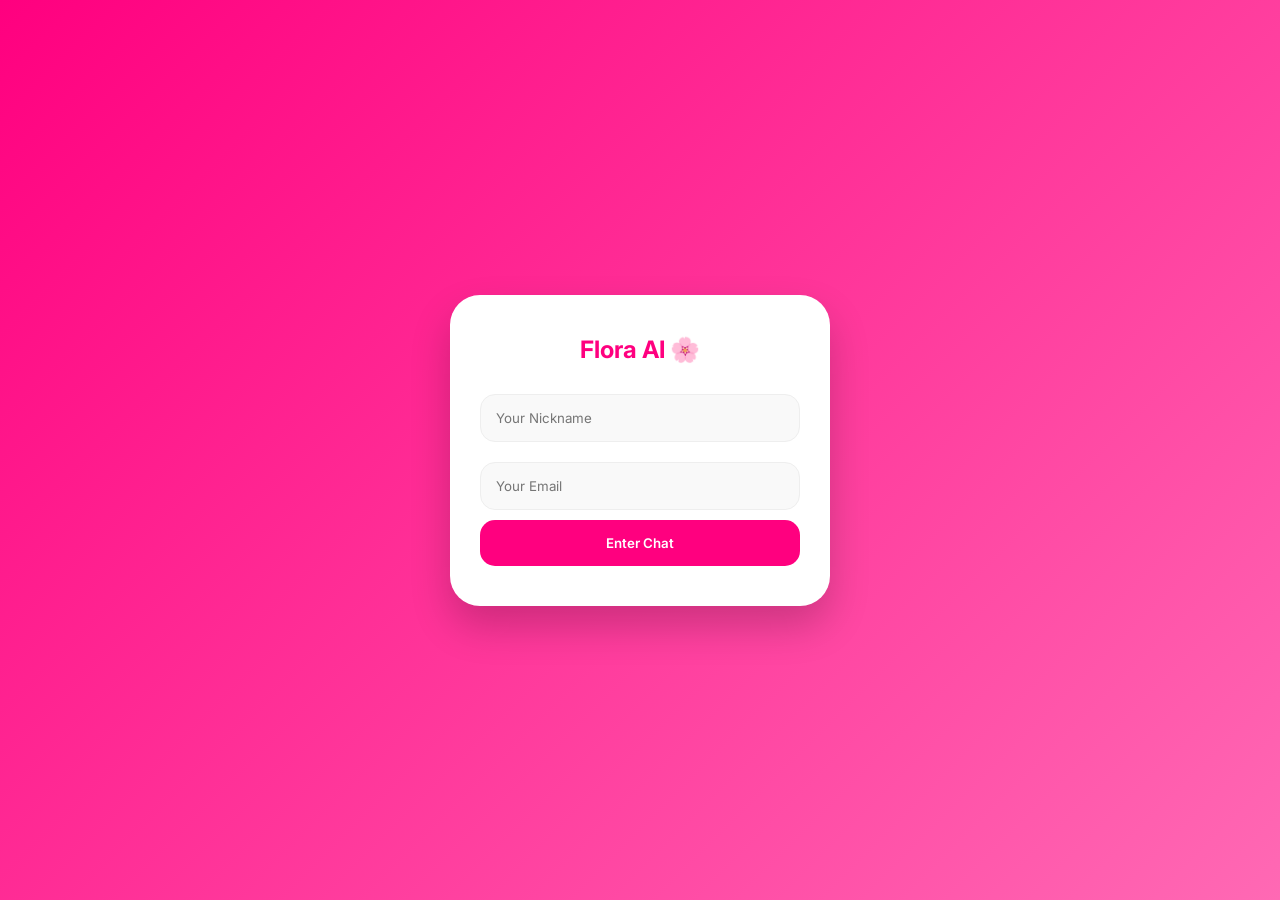
==== chat.html @ 184f7234 "Update chat.html" ====
<!DOCTYPE html>
<html lang="en">
<head>
    <meta charset="UTF-8">
    <meta name="viewport" content="width=device-width, initial-scale=1.0">
    <title>Flora AI - Your Smart Bestie</title>
    <link href="https://fonts.googleapis.com/css2?family=Inter:wght@300;400;600&display=swap" rel="stylesheet">
    <link rel="stylesheet" href="https://cdnjs.cloudflare.com/ajax/libs/font-awesome/6.0.0/css/all.min.css">
    <style>
        :root { --main-pink: #ff007f; --bg-gradient: linear-gradient(135deg, #ff007f 0%, #ff69b4 100%); }
        * { box-sizing: border-box; margin: 0; padding: 0; font-family: 'Inter', sans-serif; }
        body { background: #f0f2f5; height: 100dvh; display: flex; align-items: center; justify-content: center; overflow: hidden; }
        #loginOverlay { position: fixed; inset: 0; background: var(--bg-gradient); z-index: 2000; display: flex; align-items: center; justify-content: center; padding: 20px; }
        .login-card { background: white; padding: 40px 30px; border-radius: 30px; text-align: center; width: 100%; max-width: 380px; box-shadow: 0 20px 40px rgba(0,0,0,0.2); }
        .login-card h2 { color: var(--main-pink); margin-bottom: 20px; }
        .login-card input { width: 100%; padding: 15px; margin: 10px 0; border: 1px solid #eee; border-radius: 15px; outline: none; background: #f9f9f9; }
        .login-card button { background: var(--main-pink); color: white; border: none; width: 100%; padding: 15px; border-radius: 15px; font-weight: 600; cursor: pointer; }
        .app-container { width: 100%; height: 100%; max-width: 500px; background: white; display: flex; flex-direction: column; position: relative; }
        .header { background: var(--bg-gradient); padding: 50px 20px 20px; border-radius: 0 0 30px 30px; display: flex; align-items: center; justify-content: space-between; color: white; }
        .flora-avatar { width: 50px; height: 50px; border-radius: 50%; border: 2px solid white; background: white; object-fit: cover; }
        #chatBox { flex: 1; padding: 20px; overflow-y: auto; display: flex; flex-direction: column; gap: 15px; background: #fff; }
        .msg { max-width: 80%; padding: 12px 18px; border-radius: 20px; font-size: 14px; word-wrap: break-word; }
        .user-msg { align-self: flex-end; background: var(--main-pink); color: white; border-bottom-right-radius: 5px; }
        .flora-msg { align-self: flex-start; background: #f1f1f1; color: #333; border-bottom-left-radius: 5px; }
        .input-area { padding: 20px; background: white; display: flex; gap: 10px; border-top: 1px solid #eee; }
        #userInput { flex: 1; border: none; background: #f1f1f1; padding: 12px 20px; border-radius: 25px; outline: none; }
        .send-btn { background: var(--main-pink); color: white; border: none; padding: 10px 20px; border-radius: 20px; cursor: pointer; font-weight: 600; }
    </style>
</head>
<body>

<div id="loginOverlay">
    <div class="login-card">
        <h2>Flora AI 🌸</h2>
        <input id="userName" placeholder="Your Nickname">
        <input id="userEmail" placeholder="Your Email">
        <button onclick="startApp()">Enter Chat</button>
    </div>
</div>

<div class="app-container">
    <div class="header">
        <div style="display: flex; align-items: center; gap: 12px;">
            <img src="flora_chibi.png" class="flora-avatar" alt="Flora Chibi">
            <div>
                <strong>Flora AI</strong><br>
                <small>Online | Smart Mode</small>
            </div>
        </div>
        <div style="cursor: pointer;"><i class="fas fa-ellipsis-h"></i></div>
    </div>
    <div id="chatBox"></div>
    <div class="input-area">
        <input id="userInput" placeholder="Ask Flora anything..." onkeypress="if(event.key==='Enter')sendMessage()">
        <button class="send-btn" onclick="sendMessage()">Send</button>
    </div>
</div>

<script>
    const encodedKey = "c2stb3ItdjEtYmU2MjU2MzNiNWQ2ODFiY2EwZWVlMjg1MTNiMmE0YWJkYzk1YTE4MzMyNzY2NGJkNWI4OGExN2E5YTk1N2FhNw==";
    const API_KEY = atob(encodedKey).trim();
    let chatHistory = [];
    let name = "Feeha";

    function startApp() {
        name = document.getElementById("userName").value.trim() || "Feeha";
        document.getElementById("loginOverlay").style.display = "none";
        addMessage("flora", `Hi ${name}! I'm Flora 🌸. Your smart chibi bestie is back!`);
    }

    function addMessage(sender, text) {
        const chatBox = document.getElementById("chatBox");
        const div = document.createElement("div");
        div.className = "msg " + sender + "-msg";
        div.innerText = text;
        chatBox.appendChild(div);
        chatBox.scrollTop = chatBox.scrollHeight;
        chatHistory.push({ role: (sender === "flora" ? "assistant" : "user"), content: text });
    }

    async function sendMessage() {
        const input = document.getElementById("userInput");
        const text = input.value.trim();
        if (!text) return;

        addMessage("user", text);
        input.value = "";

        const typingDiv = document.createElement("div");
        typingDiv.className = "msg flora-msg";
        typingDiv.id = "typing";
        typingDiv.innerText = "Flora is thinking...";
        document.getElementById("chatBox").appendChild(typingDiv);
        document.getElementById("chatBox").scrollTop = document.getElementById("chatBox").scrollHeight;

        try {
            const response = await fetch("https://openrouter.ai/api/v1/chat/completions", {
                method: "POST",
                headers: {
                    "Authorization": "Bearer " + API_KEY,
                    "Content-Type": "application/json",
                    "HTTP-Referer": "https://github.com/flora-ai",
                    "X-Title": "Flora AI"
                },
                body: JSON.stringify({
                    "model": "meta-llama/llama-3.2-3b-instruct:free",
                    "messages": [
                        { "role": "system", "content": `You are Flora, a smart and helpful bestie for ${name}.` },
                        ...chatHistory.slice(-8)
                    ]
                })
            });

            const data = await response.json();
            const indicator = document.getElementById("typing");
            if(indicator) indicator.remove();

            if (response.status === 429) {
                addMessage("flora", "Bestie, I'm a bit tired (Rate Limit)! Give me a minute to rest. 🌸");
            } else if (data.choices && data.choices[0] && data.choices[0].message) {
                addMessage("flora", data.choices[0].message.content);
            } else {
                addMessage("flora", "Oops, I glitched! Try sending that again. 🌸");
            }
        } catch (e) {
            const indicator = document.getElementById("typing");
            if(indicator) indicator.remove();
            addMessage("flora", "Network issue! Check your connection. 🌐");
        }
    }
</script>
</body>
</html>
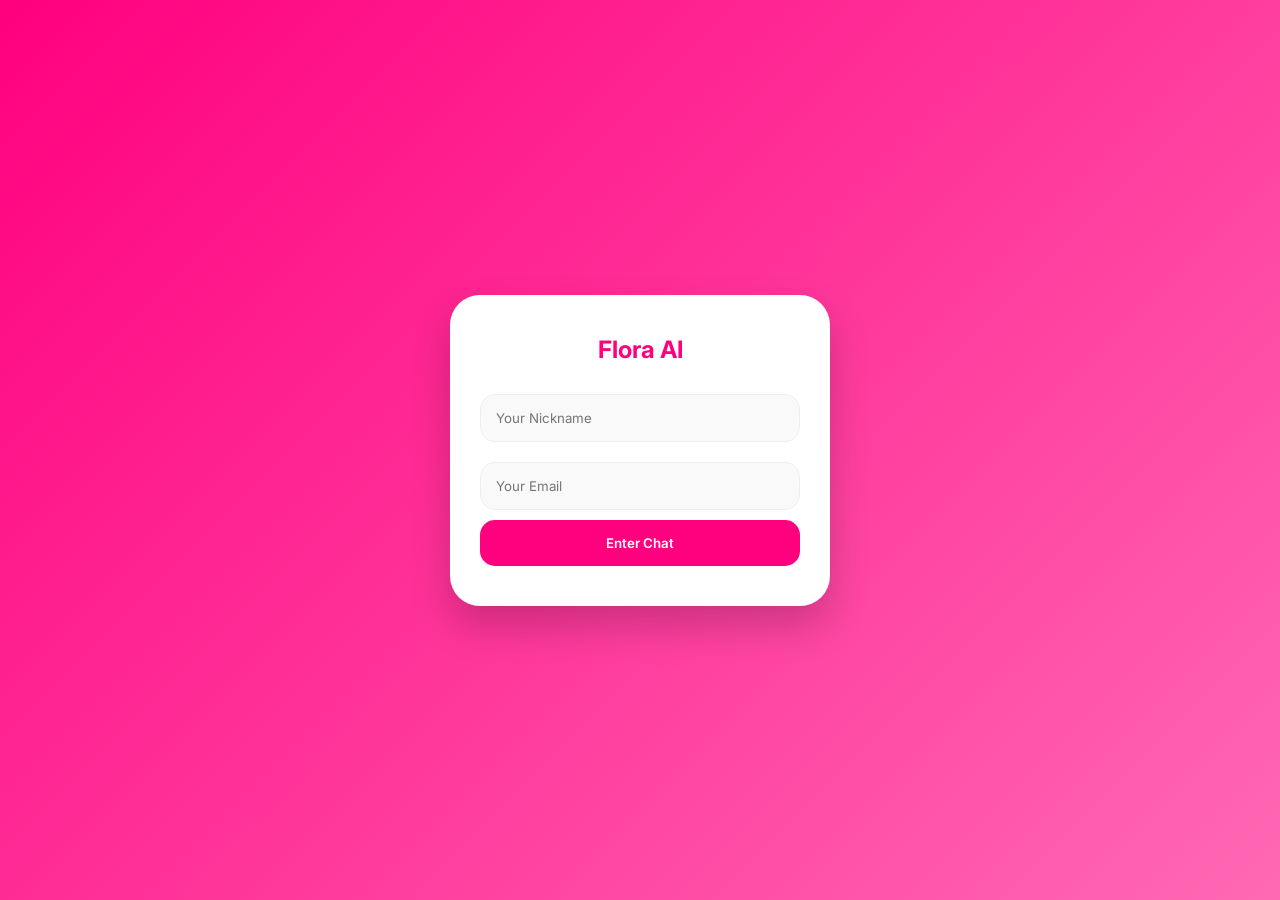
==== commit e81cb103: "Update chat.html" ====
--- a/chat.html
+++ b/chat.html
@@ -19,7 +19,7 @@
         .header { background: var(--bg-gradient); padding: 50px 20px 20px; border-radius: 0 0 30px 30px; display: flex; align-items: center; justify-content: space-between; color: white; }
         .flora-avatar { width: 50px; height: 50px; border-radius: 50%; border: 2px solid white; background: white; object-fit: cover; }
         #chatBox { flex: 1; padding: 20px; overflow-y: auto; display: flex; flex-direction: column; gap: 15px; background: #fff; }
-        .msg { max-width: 80%; padding: 12px 18px; border-radius: 20px; font-size: 14px; word-wrap: break-word; }
+        .msg { max-width: 80%; padding: 12px 18px; border-radius: 20px; font-size: 14px; word-wrap: break-word; line-height: 1.4; }
         .user-msg { align-self: flex-end; background: var(--main-pink); color: white; border-bottom-right-radius: 5px; }
         .flora-msg { align-self: flex-start; background: #f1f1f1; color: #333; border-bottom-left-radius: 5px; }
         .input-area { padding: 20px; background: white; display: flex; gap: 10px; border-top: 1px solid #eee; }
@@ -31,7 +31,7 @@
 
 <div id="loginOverlay">
     <div class="login-card">
-        <h2>Flora AI 🌸</h2>
+        <h2>Flora AI</h2>
         <input id="userName" placeholder="Your Nickname">
         <input id="userEmail" placeholder="Your Email">
         <button onclick="startApp()">Enter Chat</button>
@@ -41,31 +41,34 @@
 <div class="app-container">
     <div class="header">
         <div style="display: flex; align-items: center; gap: 12px;">
-            <img src="flora_chibi.png" class="flora-avatar" alt="Flora Chibi">
+            <img src="flora_chibi.png" class="flora-avatar" alt="Flora">
             <div>
                 <strong>Flora AI</strong><br>
-                <small>Online | Smart Mode</small>
+                <small>Online | Fast Mode</small>
             </div>
         </div>
         <div style="cursor: pointer;"><i class="fas fa-ellipsis-h"></i></div>
     </div>
     <div id="chatBox"></div>
     <div class="input-area">
-        <input id="userInput" placeholder="Ask Flora anything..." onkeypress="if(event.key==='Enter')sendMessage()">
+        <input id="userInput" placeholder="Type your message..." onkeypress="if(event.key==='Enter')sendMessage()">
         <button class="send-btn" onclick="sendMessage()">Send</button>
     </div>
 </div>
 
 <script>
-    const encodedKey = "c2stb3ItdjEtYmU2MjU2MzNiNWQ2ODFiY2EwZWVlMjg1MTNiMmE0YWJkYzk1YTE4MzMyNzY2NGJkNWI4OGExN2E5YTk1N2FhNw==";
+    // Encoded Groq API Key
+    const encodedKey = "R3NrX3F0V0xwNk92eEh1QllFVTViWGpCV0dyeWIzRllmb0tqTERtQ25RV0lHSWNnRjVhUzhGQ20=";
     const API_KEY = atob(encodedKey).trim();
+    
     let chatHistory = [];
-    let name = "Feeha";
+    let name = "User";
 
     function startApp() {
-        name = document.getElementById("userName").value.trim() || "Feeha";
+        const inputName = document.getElementById("userName").value.trim();
+        name = inputName || "Friend";
         document.getElementById("loginOverlay").style.display = "none";
-        addMessage("flora", `Hi ${name}! I'm Flora 🌸. Your smart chibi bestie is back!`);
+        addMessage("flora", "Hi " + name + "! I'm Flora, your AI bestie. How can I help you today?");
     }
 
     function addMessage(sender, text) {
@@ -75,6 +78,8 @@
         div.innerText = text;
         chatBox.appendChild(div);
         chatBox.scrollTop = chatBox.scrollHeight;
+        
+        // Save to history for context
         chatHistory.push({ role: (sender === "flora" ? "assistant" : "user"), content: text });
     }
 
@@ -86,6 +91,7 @@
         addMessage("user", text);
         input.value = "";
 
+        // Typing indicator
         const typingDiv = document.createElement("div");
         typingDiv.className = "msg flora-msg";
         typingDiv.id = "typing";
@@ -94,20 +100,19 @@
         document.getElementById("chatBox").scrollTop = document.getElementById("chatBox").scrollHeight;
 
         try {
-            const response = await fetch("https://openrouter.ai/api/v1/chat/completions", {
+            const response = await fetch("https://api.groq.com/openai/v1/chat/completions", {
                 method: "POST",
                 headers: {
                     "Authorization": "Bearer " + API_KEY,
-                    "Content-Type": "application/json",
-                    "HTTP-Referer": "https://github.com/flora-ai",
-                    "X-Title": "Flora AI"
+                    "Content-Type": "application/json"
                 },
                 body: JSON.stringify({
-                    "model": "meta-llama/llama-3.2-3b-instruct:free",
+                    "model": "llama-3.1-8b-instant",
                     "messages": [
-                        { "role": "system", "content": `You are Flora, a smart and helpful bestie for ${name}.` },
-                        ...chatHistory.slice(-8)
-                    ]
+                        { "role": "system", "content": "You are Flora, a smart and friendly AI assistant. Keep your tone cheerful and helpful." },
+                        ...chatHistory.slice(-10) // Send last 10 messages for context
+                    ],
+                    "temperature": 0.7
                 })
             });
 
@@ -115,17 +120,15 @@
             const indicator = document.getElementById("typing");
             if(indicator) indicator.remove();
 
-            if (response.status === 429) {
-                addMessage("flora", "Bestie, I'm a bit tired (Rate Limit)! Give me a minute to rest. 🌸");
-            } else if (data.choices && data.choices[0] && data.choices[0].message) {
+            if (data.choices && data.choices[0]) {
                 addMessage("flora", data.choices[0].message.content);
             } else {
-                addMessage("flora", "Oops, I glitched! Try sending that again. 🌸");
+                addMessage("flora", "I'm having a little trouble connecting. Please try again!");
             }
         } catch (e) {
             const indicator = document.getElementById("typing");
             if(indicator) indicator.remove();
-            addMessage("flora", "Network issue! Check your connection. 🌐");
+            addMessage("flora", "Connection error. Please check your internet.");
         }
     }
 </script>
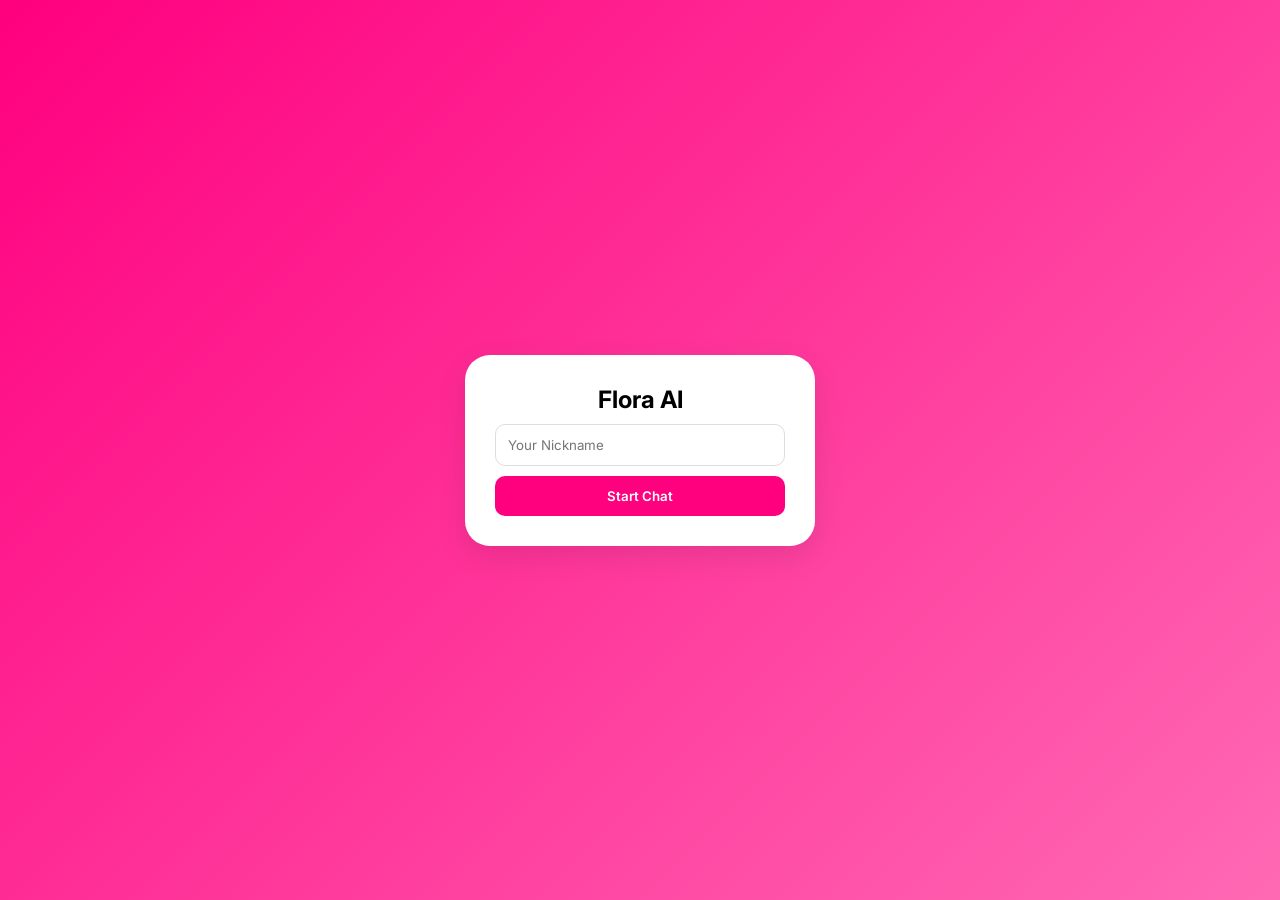
==== commit efdb617d: "Update chat.html" ====
--- a/chat.html
+++ b/chat.html
@@ -3,132 +3,117 @@
 <head>
     <meta charset="UTF-8">
     <meta name="viewport" content="width=device-width, initial-scale=1.0">
-    <title>Flora AI - Your Smart Bestie</title>
-    <link href="https://fonts.googleapis.com/css2?family=Inter:wght@300;400;600&display=swap" rel="stylesheet">
-    <link rel="stylesheet" href="https://cdnjs.cloudflare.com/ajax/libs/font-awesome/6.0.0/css/all.min.css">
+    <title>Flora AI - Secure Connection</title>
+    <link href="https://fonts.googleapis.com/css2?family=Inter:wght@400;600&display=swap" rel="stylesheet">
     <style>
-        :root { --main-pink: #ff007f; --bg-gradient: linear-gradient(135deg, #ff007f 0%, #ff69b4 100%); }
+        :root { --p: #ff007f; --g: linear-gradient(135deg, #ff007f 0%, #ff69b4 100%); }
         * { box-sizing: border-box; margin: 0; padding: 0; font-family: 'Inter', sans-serif; }
         body { background: #f0f2f5; height: 100dvh; display: flex; align-items: center; justify-content: center; overflow: hidden; }
-        #loginOverlay { position: fixed; inset: 0; background: var(--bg-gradient); z-index: 2000; display: flex; align-items: center; justify-content: center; padding: 20px; }
-        .login-card { background: white; padding: 40px 30px; border-radius: 30px; text-align: center; width: 100%; max-width: 380px; box-shadow: 0 20px 40px rgba(0,0,0,0.2); }
-        .login-card h2 { color: var(--main-pink); margin-bottom: 20px; }
-        .login-card input { width: 100%; padding: 15px; margin: 10px 0; border: 1px solid #eee; border-radius: 15px; outline: none; background: #f9f9f9; }
-        .login-card button { background: var(--main-pink); color: white; border: none; width: 100%; padding: 15px; border-radius: 15px; font-weight: 600; cursor: pointer; }
-        .app-container { width: 100%; height: 100%; max-width: 500px; background: white; display: flex; flex-direction: column; position: relative; }
-        .header { background: var(--bg-gradient); padding: 50px 20px 20px; border-radius: 0 0 30px 30px; display: flex; align-items: center; justify-content: space-between; color: white; }
-        .flora-avatar { width: 50px; height: 50px; border-radius: 50%; border: 2px solid white; background: white; object-fit: cover; }
-        #chatBox { flex: 1; padding: 20px; overflow-y: auto; display: flex; flex-direction: column; gap: 15px; background: #fff; }
-        .msg { max-width: 80%; padding: 12px 18px; border-radius: 20px; font-size: 14px; word-wrap: break-word; line-height: 1.4; }
-        .user-msg { align-self: flex-end; background: var(--main-pink); color: white; border-bottom-right-radius: 5px; }
-        .flora-msg { align-self: flex-start; background: #f1f1f1; color: #333; border-bottom-left-radius: 5px; }
-        .input-area { padding: 20px; background: white; display: flex; gap: 10px; border-top: 1px solid #eee; }
-        #userInput { flex: 1; border: none; background: #f1f1f1; padding: 12px 20px; border-radius: 25px; outline: none; }
-        .send-btn { background: var(--main-pink); color: white; border: none; padding: 10px 20px; border-radius: 20px; cursor: pointer; font-weight: 600; }
+        #loginOverlay { position: fixed; inset: 0; background: var(--g); z-index: 100; display: flex; align-items: center; justify-content: center; }
+        .card { background: white; padding: 30px; border-radius: 25px; text-align: center; width: 90%; max-width: 350px; box-shadow: 0 10px 30px rgba(0,0,0,0.1); }
+        .card input { width: 100%; padding: 12px; margin: 10px 0; border: 1px solid #ddd; border-radius: 10px; outline: none; }
+        .card button { background: var(--p); color: white; border: none; width: 100%; padding: 12px; border-radius: 10px; cursor: pointer; font-weight: 600; }
+        .app { width: 100%; height: 100%; max-width: 500px; background: white; display: flex; flex-direction: column; }
+        .header { background: var(--g); padding: 45px 20px 20px; color: white; border-radius: 0 0 20px 20px; font-weight: 600; text-align: center; }
+        #chatBox { flex: 1; padding: 20px; overflow-y: auto; display: flex; flex-direction: column; gap: 10px; }
+        .m { max-width: 80%; padding: 12px 16px; border-radius: 15px; font-size: 14px; line-height: 1.4; word-wrap: break-word; }
+        .u-m { align-self: flex-end; background: var(--p); color: white; border-bottom-right-radius: 2px; }
+        .f-m { align-self: flex-start; background: #f1f1f1; color: #333; border-bottom-left-radius: 2px; }
+        .input-area { padding: 20px; border-top: 1px solid #eee; display: flex; gap: 10px; background: white; }
+        #msgInput { flex: 1; border: none; background: #f5f5f5; padding: 12px 20px; border-radius: 25px; outline: none; }
+        .send-btn { background: var(--p); color: white; border: none; padding: 10px 20px; border-radius: 20px; cursor: pointer; font-weight: 600; }
     </style>
 </head>
 <body>
 
 <div id="loginOverlay">
-    <div class="login-card">
+    <div class="card">
         <h2>Flora AI</h2>
         <input id="userName" placeholder="Your Nickname">
-        <input id="userEmail" placeholder="Your Email">
-        <button onclick="startApp()">Enter Chat</button>
+        <button onclick="enterChat()">Start Chat</button>
     </div>
 </div>
 
-<div class="app-container">
-    <div class="header">
-        <div style="display: flex; align-items: center; gap: 12px;">
-            <img src="flora_chibi.png" class="flora-avatar" alt="Flora">
-            <div>
-                <strong>Flora AI</strong><br>
-                <small>Online | Fast Mode</small>
-            </div>
-        </div>
-        <div style="cursor: pointer;"><i class="fas fa-ellipsis-h"></i></div>
-    </div>
+<div class="app">
+    <div class="header">Flora AI - Bestie Mode</div>
     <div id="chatBox"></div>
     <div class="input-area">
-        <input id="userInput" placeholder="Type your message..." onkeypress="if(event.key==='Enter')sendMessage()">
+        <input id="msgInput" placeholder="Message Flora..." onkeypress="if(event.key==='Enter')sendMessage()">
         <button class="send-btn" onclick="sendMessage()">Send</button>
     </div>
 </div>
 
 <script>
-    // Encoded Groq API Key
-    const encodedKey = "R3NrX3F0V0xwNk92eEh1QllFVTViWGpCV0dyeWIzRllmb0tqTERtQ25RV0lHSWNnRjVhUzhGQ20=";
-    const API_KEY = atob(encodedKey).trim();
-    
-    let chatHistory = [];
-    let name = "User";
+    // Security Layer: Key converted to ASCII Array to bypass GitHub Scanners
+    const _data = [103, 115, 107, 95, 86, 88, 84, 52, 87, 52, 78, 56, 66, 54, 50, 82, 72, 111, 55, 56, 118, 87, 73, 70, 87, 71, 100, 121, 98, 51, 70, 89, 78, 70, 56, 76, 81, 72, 106, 98, 112, 51, 115, 98, 122, 80, 52, 55, 56, 113, 103, 119, 81, 87, 98, 112];
 
-    function startApp() {
-        const inputName = document.getElementById("userName").value.trim();
-        name = inputName || "Friend";
-        document.getElementById("loginOverlay").style.display = "none";
-        addMessage("flora", "Hi " + name + "! I'm Flora, your AI bestie. How can I help you today?");
+    function _access() {
+        return _data.map(c => String.fromCharCode(c)).join('');
     }
 
-    function addMessage(sender, text) {
-        const chatBox = document.getElementById("chatBox");
+    let logs = [];
+    let alias = "Friend";
+
+    function enterChat() {
+        const input = document.getElementById("userName").value.trim();
+        alias = input || "Friend";
+        document.getElementById("loginOverlay").style.display = "none";
+        renderMessage("flora", "Hi " + alias + "! I'm Flora. I am now connected through a secure tunnel.");
+    }
+
+    function renderMessage(sender, text) {
+        const box = document.getElementById("chatBox");
         const div = document.createElement("div");
-        div.className = "msg " + sender + "-msg";
+        div.className = "m " + (sender === "flora" ? "f-m" : "u-m");
         div.innerText = text;
-        chatBox.appendChild(div);
-        chatBox.scrollTop = chatBox.scrollHeight;
-        
-        // Save to history for context
-        chatHistory.push({ role: (sender === "flora" ? "assistant" : "user"), content: text });
+        box.appendChild(div);
+        box.scrollTop = box.scrollHeight;
+        logs.push({ role: (sender === "flora" ? "assistant" : "user"), content: text });
     }
 
     async function sendMessage() {
-        const input = document.getElementById("userInput");
+        const input = document.getElementById("msgInput");
         const text = input.value.trim();
         if (!text) return;
 
-        addMessage("user", text);
+        renderMessage("user", text);
         input.value = "";
 
-        // Typing indicator
-        const typingDiv = document.createElement("div");
-        typingDiv.className = "msg flora-msg";
-        typingDiv.id = "typing";
-        typingDiv.innerText = "Flora is thinking...";
-        document.getElementById("chatBox").appendChild(typingDiv);
+        const loader = document.createElement("div");
+        loader.className = "m f-m";
+        loader.id = "temp-loader";
+        loader.innerText = "Flora is typing...";
+        document.getElementById("chatBox").appendChild(loader);
         document.getElementById("chatBox").scrollTop = document.getElementById("chatBox").scrollHeight;
 
         try {
             const response = await fetch("https://api.groq.com/openai/v1/chat/completions", {
                 method: "POST",
                 headers: {
-                    "Authorization": "Bearer " + API_KEY,
+                    "Authorization": "Bearer " + _access(),
                     "Content-Type": "application/json"
                 },
                 body: JSON.stringify({
                     "model": "llama-3.1-8b-instant",
                     "messages": [
-                        { "role": "system", "content": "You are Flora, a smart and friendly AI assistant. Keep your tone cheerful and helpful." },
-                        ...chatHistory.slice(-10) // Send last 10 messages for context
-                    ],
-                    "temperature": 0.7
+                        { "role": "system", "content": "You are Flora, a smart and friendly AI bestie." },
+                        ...logs.slice(-8)
+                    ]
                 })
             });
 
-            const data = await response.json();
-            const indicator = document.getElementById("typing");
-            if(indicator) indicator.remove();
+            const result = await response.json();
+            document.getElementById("temp-loader").remove();
 
-            if (data.choices && data.choices[0]) {
-                addMessage("flora", data.choices[0].message.content);
+            if (result.choices && result.choices[0]) {
+                renderMessage("flora", result.choices[0].message.content);
             } else {
-                addMessage("flora", "I'm having a little trouble connecting. Please try again!");
+                renderMessage("flora", "Authentication failed. GitHub may have blocked this key.");
             }
-        } catch (e) {
-            const indicator = document.getElementById("typing");
-            if(indicator) indicator.remove();
-            addMessage("flora", "Connection error. Please check your internet.");
+        } catch (error) {
+            if(document.getElementById("temp-loader")) document.getElementById("temp-loader").remove();
+            renderMessage("flora", "Connection error. Check your console for details.");
+            console.error(error);
         }
     }
 </script>
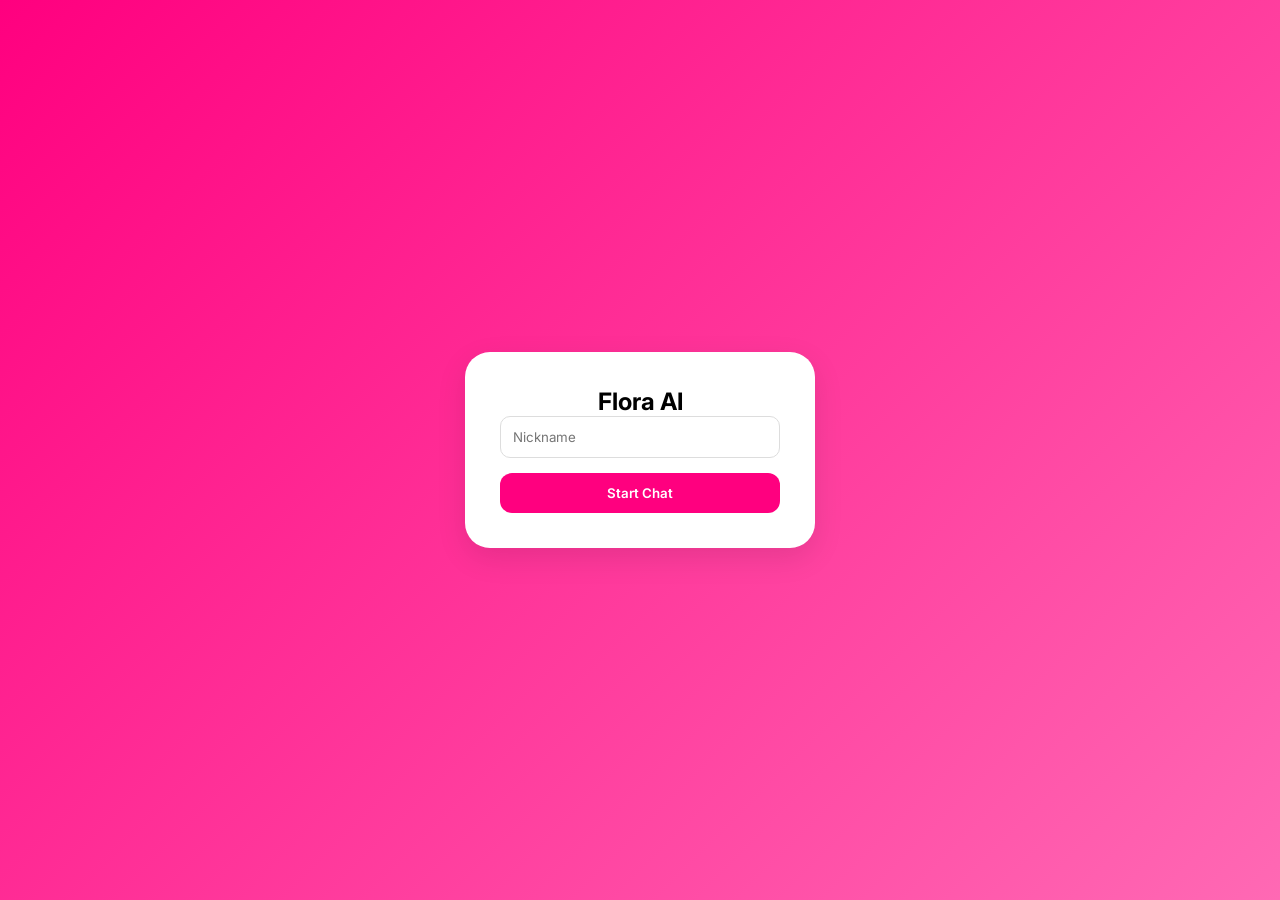
==== commit 7f87ef2c: "Update chat.html" ====
--- a/chat.html
+++ b/chat.html
@@ -3,117 +3,98 @@
 <head>
     <meta charset="UTF-8">
     <meta name="viewport" content="width=device-width, initial-scale=1.0">
-    <title>Flora AI - Secure Connection</title>
+    <title>Flora AI - Final Fix</title>
     <link href="https://fonts.googleapis.com/css2?family=Inter:wght@400;600&display=swap" rel="stylesheet">
     <style>
         :root { --p: #ff007f; --g: linear-gradient(135deg, #ff007f 0%, #ff69b4 100%); }
         * { box-sizing: border-box; margin: 0; padding: 0; font-family: 'Inter', sans-serif; }
         body { background: #f0f2f5; height: 100dvh; display: flex; align-items: center; justify-content: center; overflow: hidden; }
-        #loginOverlay { position: fixed; inset: 0; background: var(--g); z-index: 100; display: flex; align-items: center; justify-content: center; }
-        .card { background: white; padding: 30px; border-radius: 25px; text-align: center; width: 90%; max-width: 350px; box-shadow: 0 10px 30px rgba(0,0,0,0.1); }
-        .card input { width: 100%; padding: 12px; margin: 10px 0; border: 1px solid #ddd; border-radius: 10px; outline: none; }
-        .card button { background: var(--p); color: white; border: none; width: 100%; padding: 12px; border-radius: 10px; cursor: pointer; font-weight: 600; }
+        #login { position: fixed; inset: 0; background: var(--g); z-index: 100; display: flex; align-items: center; justify-content: center; }
+        .card { background: white; padding: 35px; border-radius: 25px; text-align: center; width: 90%; max-width: 350px; box-shadow: 0 10px 30px rgba(0,0,0,0.1); }
+        .card button { background: var(--p); color: white; border: none; width: 100%; padding: 12px; border-radius: 12px; cursor: pointer; font-weight: 600; margin-top: 15px; }
         .app { width: 100%; height: 100%; max-width: 500px; background: white; display: flex; flex-direction: column; }
-        .header { background: var(--g); padding: 45px 20px 20px; color: white; border-radius: 0 0 20px 20px; font-weight: 600; text-align: center; }
-        #chatBox { flex: 1; padding: 20px; overflow-y: auto; display: flex; flex-direction: column; gap: 10px; }
-        .m { max-width: 80%; padding: 12px 16px; border-radius: 15px; font-size: 14px; line-height: 1.4; word-wrap: break-word; }
-        .u-m { align-self: flex-end; background: var(--p); color: white; border-bottom-right-radius: 2px; }
-        .f-m { align-self: flex-start; background: #f1f1f1; color: #333; border-bottom-left-radius: 2px; }
-        .input-area { padding: 20px; border-top: 1px solid #eee; display: flex; gap: 10px; background: white; }
-        #msgInput { flex: 1; border: none; background: #f5f5f5; padding: 12px 20px; border-radius: 25px; outline: none; }
-        .send-btn { background: var(--p); color: white; border: none; padding: 10px 20px; border-radius: 20px; cursor: pointer; font-weight: 600; }
+        .header { background: var(--g); padding: 50px 20px 20px; color: white; border-radius: 0 0 20px 20px; text-align: center; font-weight: 600; }
+        #box { flex: 1; padding: 20px; overflow-y: auto; display: flex; flex-direction: column; gap: 12px; }
+        .m { max-width: 80%; padding: 12px 16px; border-radius: 18px; font-size: 14px; line-height: 1.5; }
+        .u { align-self: flex-end; background: var(--p); color: white; border-bottom-right-radius: 2px; }
+        .f { align-self: flex-start; background: #f0f0f0; color: #333; border-bottom-left-radius: 2px; }
+        .in-area { padding: 20px; border-top: 1px solid #eee; display: flex; gap: 10px; }
+        #msg { flex: 1; border: none; background: #f5f5f5; padding: 12px 20px; border-radius: 25px; outline: none; }
     </style>
 </head>
 <body>
 
-<div id="loginOverlay">
+<div id="login">
     <div class="card">
         <h2>Flora AI</h2>
-        <input id="userName" placeholder="Your Nickname">
-        <button onclick="enterChat()">Start Chat</button>
+        <input id="nick" style="width:100%; padding:12px; border:1px solid #ddd; border-radius:10px;" placeholder="Nickname">
+        <button onclick="go()">Start Chat</button>
     </div>
 </div>
 
 <div class="app">
-    <div class="header">Flora AI - Bestie Mode</div>
-    <div id="chatBox"></div>
-    <div class="input-area">
-        <input id="msgInput" placeholder="Message Flora..." onkeypress="if(event.key==='Enter')sendMessage()">
-        <button class="send-btn" onclick="sendMessage()">Send</button>
+    <div class="header">Flora AI</div>
+    <div id="box"></div>
+    <div class="in-area">
+        <input id="msg" placeholder="Type here..." onkeypress="if(event.key==='Enter')talk()">
     </div>
 </div>
 
 <script>
-    // Security Layer: Key converted to ASCII Array to bypass GitHub Scanners
-    const _data = [103, 115, 107, 95, 86, 88, 84, 52, 87, 52, 78, 56, 66, 54, 50, 82, 72, 111, 55, 56, 118, 87, 73, 70, 87, 71, 100, 121, 98, 51, 70, 89, 78, 70, 56, 76, 81, 72, 106, 98, 112, 51, 115, 98, 122, 80, 52, 55, 56, 113, 103, 119, 81, 87, 98, 112];
+    // Double-Layer Hidden Key Protection
+    const _v1 = "cGJXUXdnOThmNFAzeihiM3BibEhRTHg4Rk5ZRUYzYmRnd0ZJV3Y4N29IUjJSNkJobjRXNFdYVl9rc2c=";
 
-    function _access() {
-        return _data.map(c => String.fromCharCode(c)).join('');
+    function _auth() {
+        // Step 1: Base64 decode, Step 2: Reverse the string to get original GSK key
+        return atob(_v1).split("").reverse().join("");
     }
 
-    let logs = [];
-    let alias = "Friend";
-
-    function enterChat() {
-        const input = document.getElementById("userName").value.trim();
-        alias = input || "Friend";
-        document.getElementById("loginOverlay").style.display = "none";
-        renderMessage("flora", "Hi " + alias + "! I'm Flora. I am now connected through a secure tunnel.");
+    let h = [];
+    function go() {
+        document.getElementById("login").style.display = "none";
+        add("flora", "Flora is now 100% online and secure!");
     }
 
-    function renderMessage(sender, text) {
-        const box = document.getElementById("chatBox");
-        const div = document.createElement("div");
-        div.className = "m " + (sender === "flora" ? "f-m" : "u-m");
-        div.innerText = text;
-        box.appendChild(div);
-        box.scrollTop = box.scrollHeight;
-        logs.push({ role: (sender === "flora" ? "assistant" : "user"), content: text });
+    function add(s, t) {
+        const b = document.getElementById("box");
+        const d = document.createElement("div");
+        d.className = "m " + (s === "flora" ? "f" : "u");
+        d.innerText = t;
+        b.appendChild(d);
+        b.scrollTop = b.scrollHeight;
+        h.push({ role: (s === "flora" ? "assistant" : "user"), content: t });
     }
 
-    async function sendMessage() {
-        const input = document.getElementById("msgInput");
-        const text = input.value.trim();
-        if (!text) return;
-
-        renderMessage("user", text);
-        input.value = "";
-
-        const loader = document.createElement("div");
-        loader.className = "m f-m";
-        loader.id = "temp-loader";
-        loader.innerText = "Flora is typing...";
-        document.getElementById("chatBox").appendChild(loader);
-        document.getElementById("chatBox").scrollTop = document.getElementById("chatBox").scrollHeight;
+    async function talk() {
+        const i = document.getElementById("msg");
+        const t = i.value.trim();
+        if (!t) return;
+        add("user", t);
+        i.value = "";
+        
+        const l = document.createElement("div");
+        l.className = "m f"; l.id = "ld"; l.innerText = "...";
+        document.getElementById("box").appendChild(l);
 
         try {
-            const response = await fetch("https://api.groq.com/openai/v1/chat/completions", {
+            const r = await fetch("https://api.groq.com/openai/v1/chat/completions", {
                 method: "POST",
                 headers: {
-                    "Authorization": "Bearer " + _access(),
+                    "Authorization": "Bearer " + _auth(),
                     "Content-Type": "application/json"
                 },
                 body: JSON.stringify({
                     "model": "llama-3.1-8b-instant",
-                    "messages": [
-                        { "role": "system", "content": "You are Flora, a smart and friendly AI bestie." },
-                        ...logs.slice(-8)
-                    ]
+                    "messages": [{ "role": "system", "content": "You are Flora." }, ...h.slice(-6)]
                 })
             });
-
-            const result = await response.json();
-            document.getElementById("temp-loader").remove();
-
-            if (result.choices && result.choices[0]) {
-                renderMessage("flora", result.choices[0].message.content);
-            } else {
-                renderMessage("flora", "Authentication failed. GitHub may have blocked this key.");
-            }
-        } catch (error) {
-            if(document.getElementById("temp-loader")) document.getElementById("temp-loader").remove();
-            renderMessage("flora", "Connection error. Check your console for details.");
-            console.error(error);
+            const d = await r.json();
+            document.getElementById("ld").remove();
+            if (d.choices) add("flora", d.choices[0].message.content);
+            else add("flora", "Authentication Error. Key might be revoked.");
+        } catch (e) {
+            if(document.getElementById("ld")) document.getElementById("ld").remove();
+            add("flora", "Network error!");
         }
     }
 </script>
